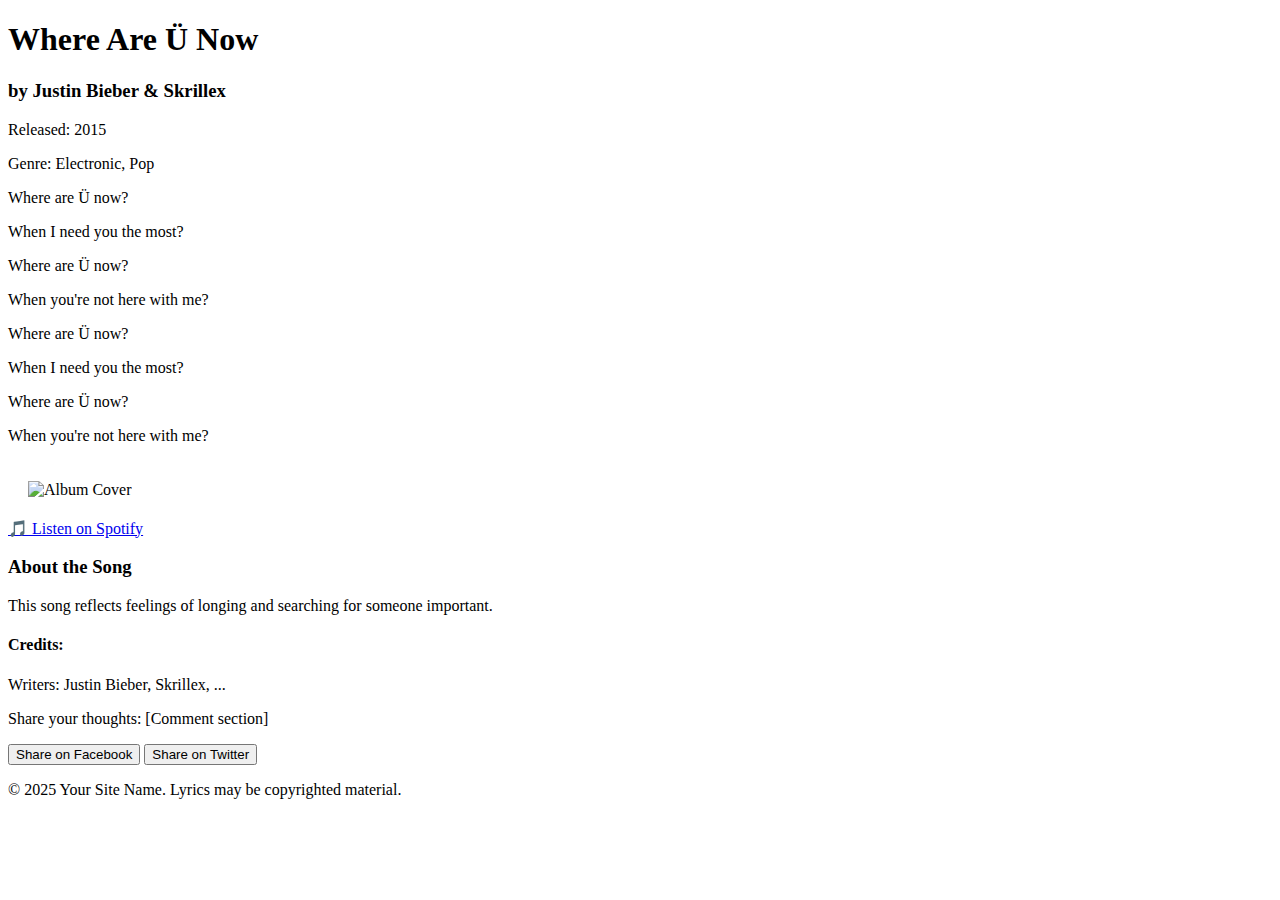
==== index.html @ 3185da14 "checking the commit" ====
<!DOCTYPE html>
<html lang="en">
<head>
    <meta charset="UTF-8">
    <meta name="viewport" content="width=device-width, initial-scale=1.0">
    <title>Where Are Ü Now - Lyrics</title>
    <link rel="stylesheet" href="styles.css"> <!-- Link to your CSS file -->
</head>
<body>

<header>
    <h1>Where Are Ü Now</h1>
    <h3>by Justin Bieber & Skrillex</h3>
    <p>Released: 2015</p>
    <p>Genre: Electronic, Pop</p>
</header>

<div class="lyrics">
    <p>Where are Ü now?</p>
    <p>When I need you the most?</p>
    <p>Where are Ü now?</p>
    <p>When you're not here with me?</p>
    <p>Where are Ü now?</p>
    <p>When I need you the most?</p>
    <p>Where are Ü now?</p>
    <p>When you're not here with me?</p>
    <!-- Add the rest of the lyrics here -->
</div>

<div class="album">
    <img src="album-cover.jpg" alt="Album Cover" style="width:200px; margin: 20px;">
    <div>
        <a class="listen-button" href="https://open.spotify.com" target="_blank">🎵 Listen on Spotify</a>
    </div>
</div>

<div class="about">
    <h3>About the Song</h3>
    <p>This song reflects feelings of longing and searching for someone important.</p>
    <h4>Credits:</h4>
    <p>Writers: Justin Bieber, Skrillex, ...</p>
</div>

<div class="footer">
    <p>Share your thoughts: [Comment section]</p>
    <div>
        <button>Share on Facebook</button>
        <button>Share on Twitter</button>
    </div>
    <p>&copy; 2025 Your Site Name. Lyrics may be copyrighted material.</p>
</div>

</body>
</html>
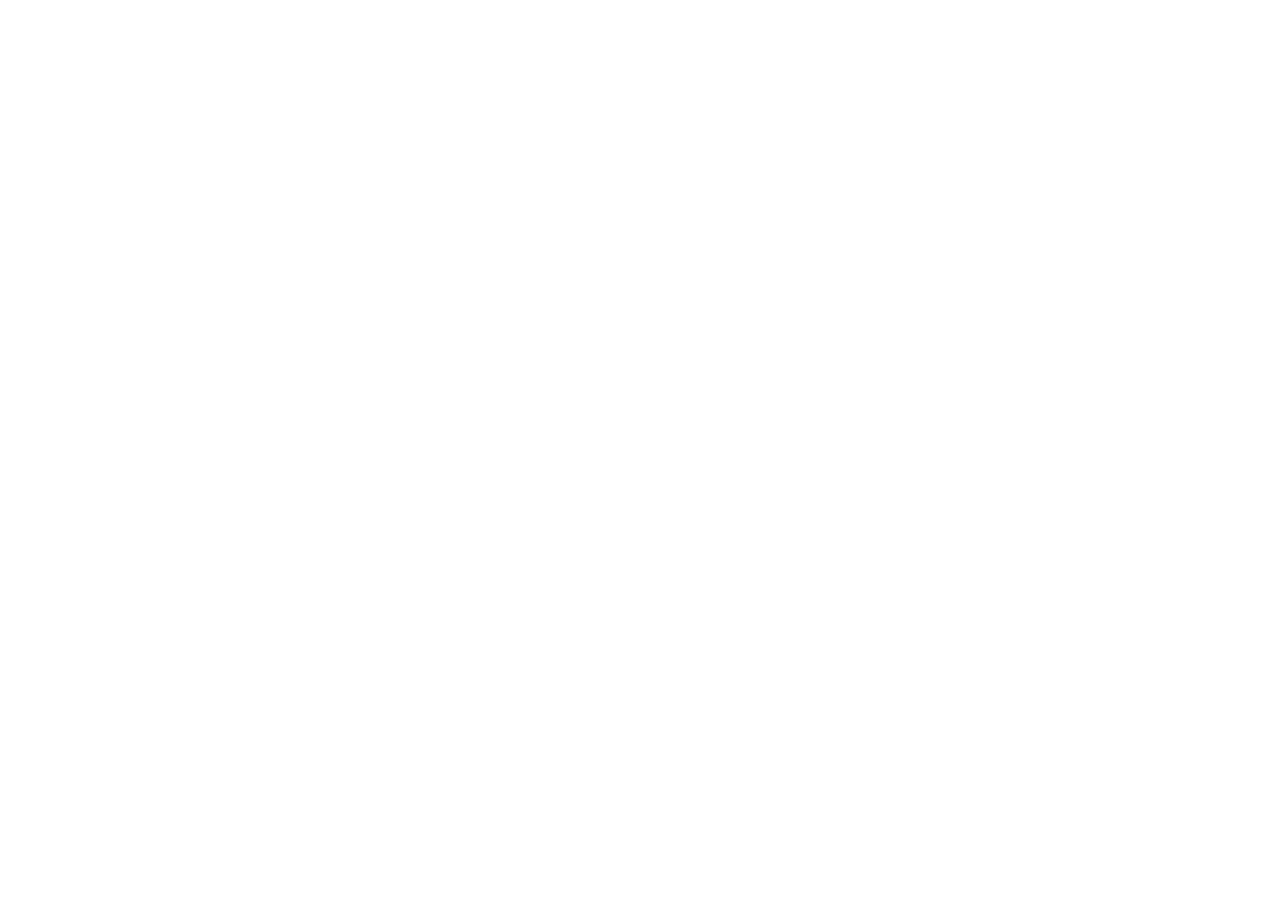
==== commit 0cb906f9: "basic html structure" ====
--- a/index.html
+++ b/index.html
@@ -1,54 +1,13 @@
 <!DOCTYPE html>
 <html lang="en">
-<head>
-    <meta charset="UTF-8">
-    <meta name="viewport" content="width=device-width, initial-scale=1.0">
-    <title>Where Are Ü Now - Lyrics</title>
-    <link rel="stylesheet" href="styles.css"> <!-- Link to your CSS file -->
-</head>
-<body>
+    <head>
+        <meta charset="UTF-8">
+        <meta name="viewport" content="width=device-width, initial-scale=1.0">
+        <title> Where Are You Now - Lost Frequencies</title>
+        <link rel="stylesheet" href="css/styles.css">
+    </head>
 
-<header>
-    <h1>Where Are Ü Now</h1>
-    <h3>by Justin Bieber & Skrillex</h3>
-    <p>Released: 2015</p>
-    <p>Genre: Electronic, Pop</p>
-</header>
-
-<div class="lyrics">
-    <p>Where are Ü now?</p>
-    <p>When I need you the most?</p>
-    <p>Where are Ü now?</p>
-    <p>When you're not here with me?</p>
-    <p>Where are Ü now?</p>
-    <p>When I need you the most?</p>
-    <p>Where are Ü now?</p>
-    <p>When you're not here with me?</p>
-    <!-- Add the rest of the lyrics here -->
-</div>
-
-<div class="album">
-    <img src="album-cover.jpg" alt="Album Cover" style="width:200px; margin: 20px;">
-    <div>
-        <a class="listen-button" href="https://open.spotify.com" target="_blank">🎵 Listen on Spotify</a>
-    </div>
-</div>
-
-<div class="about">
-    <h3>About the Song</h3>
-    <p>This song reflects feelings of longing and searching for someone important.</p>
-    <h4>Credits:</h4>
-    <p>Writers: Justin Bieber, Skrillex, ...</p>
-</div>
-
-<div class="footer">
-    <p>Share your thoughts: [Comment section]</p>
-    <div>
-        <button>Share on Facebook</button>
-        <button>Share on Twitter</button>
-    </div>
-    <p>&copy; 2025 Your Site Name. Lyrics may be copyrighted material.</p>
-</div>
-
-</body>
+    <body>
+        
+    </body>
 </html>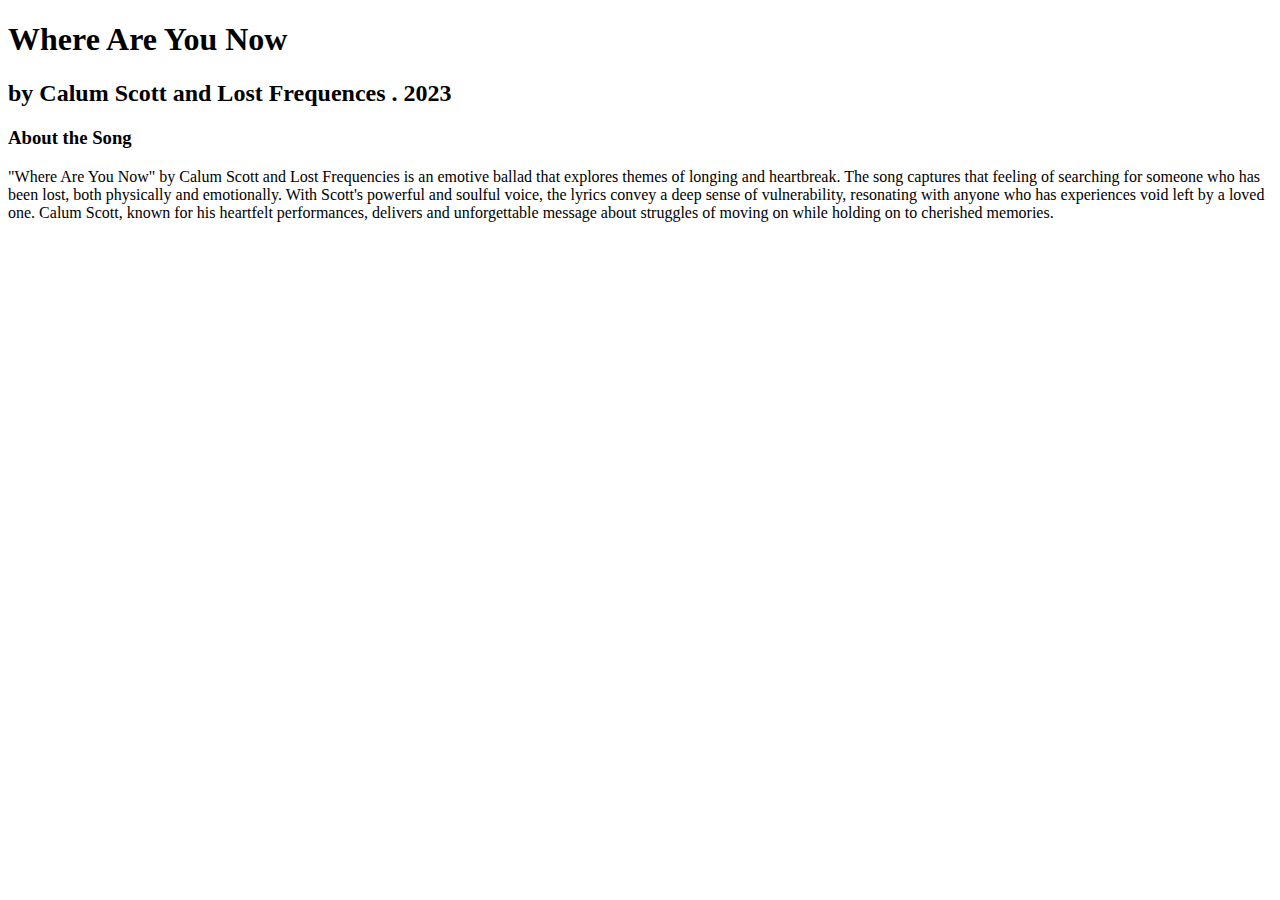
==== commit b2a088b4: "about the song added" ====
--- a/index.html
+++ b/index.html
@@ -8,6 +8,22 @@
     </head>
 
     <body>
-        
+        <header>
+            <h1>Where Are You Now</h1>
+            <h2>by Calum Scott and Lost Frequences . 2023</h2>
+        </header>
+
+        <section class="about-song">
+            <h3>About the Song</h3>
+            <p>
+                "Where Are You Now" by Calum Scott and Lost Frequencies is an emotive ballad that explores
+                themes of longing and heartbreak. The song captures that feeling of searching for someone who
+                has been lost, both physically and emotionally. 
+                With Scott's powerful and soulful voice, the lyrics convey a deep sense of vulnerability, 
+                resonating with anyone who has experiences void left by a loved one.
+                Calum Scott, known for his heartfelt performances, delivers and unforgettable message about
+                struggles of moving on while holding on to cherished memories.
+            </p>
+        </section>
     </body>
 </html>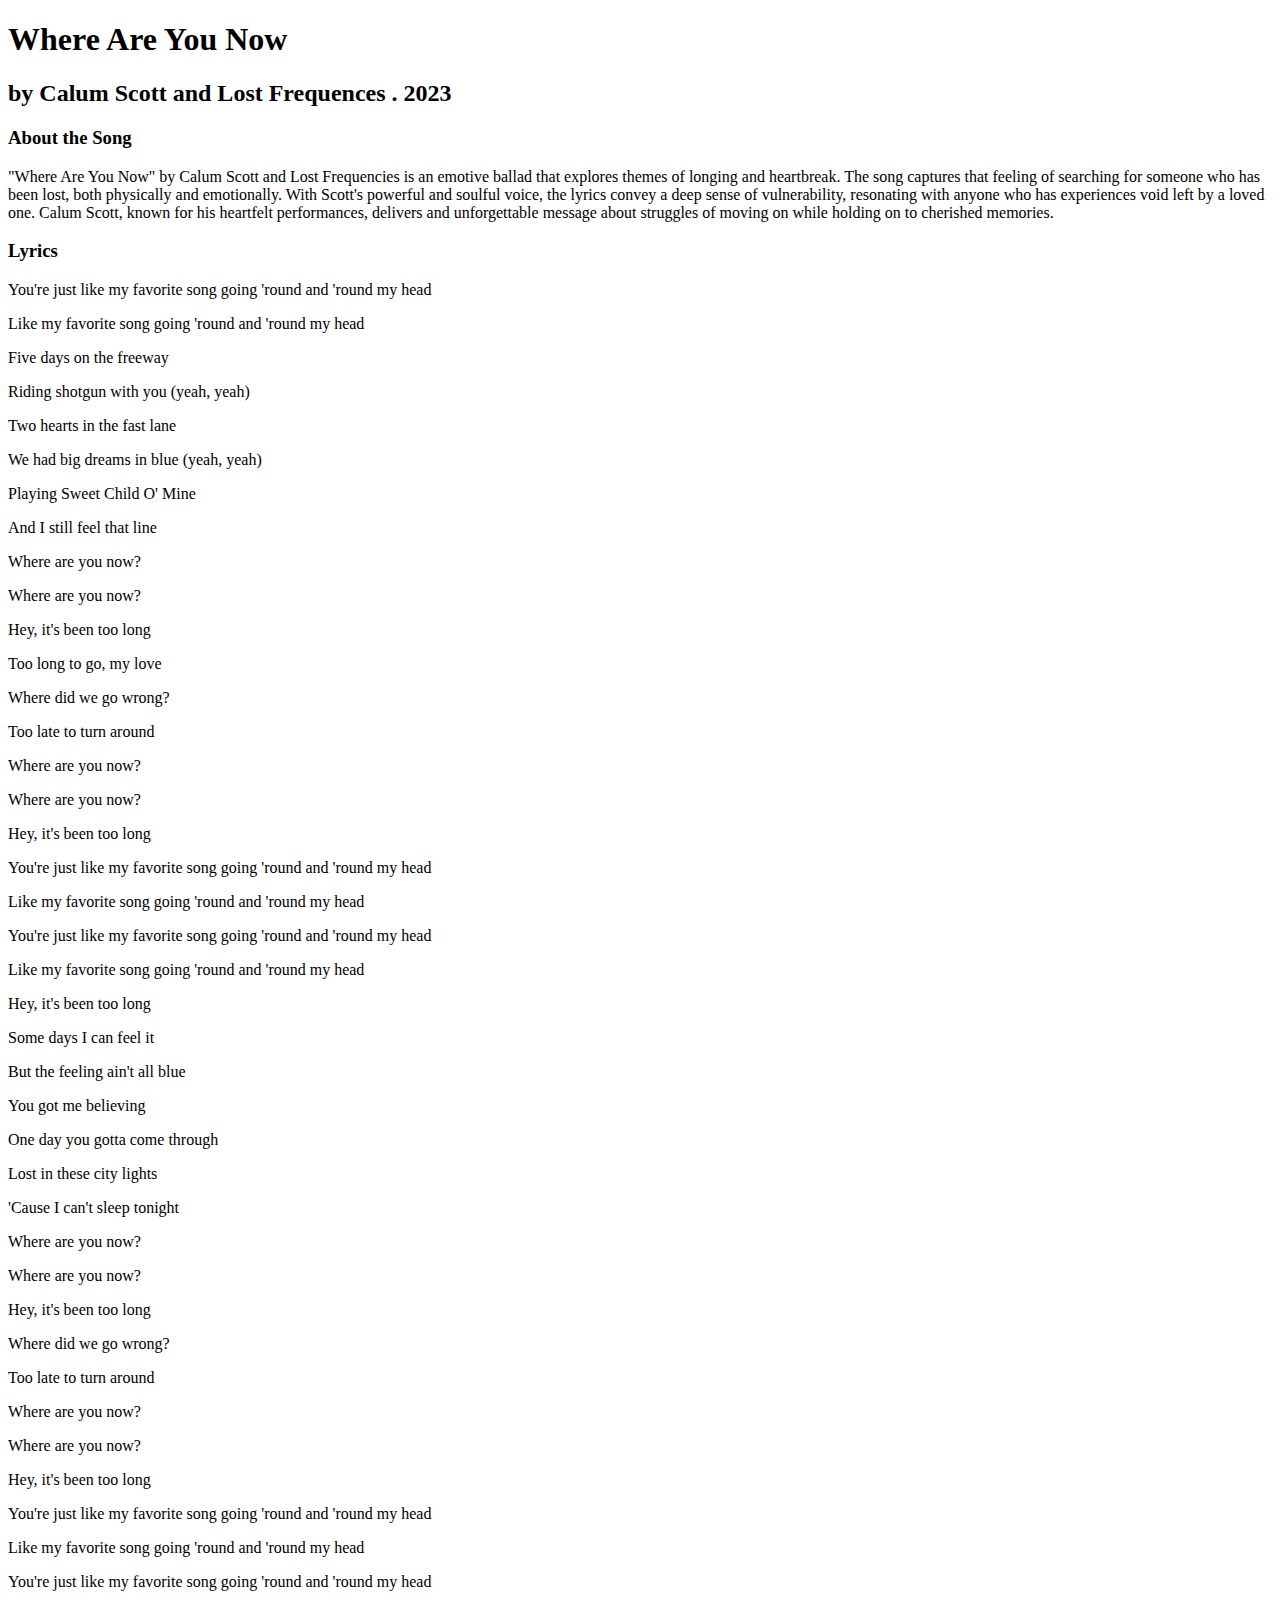
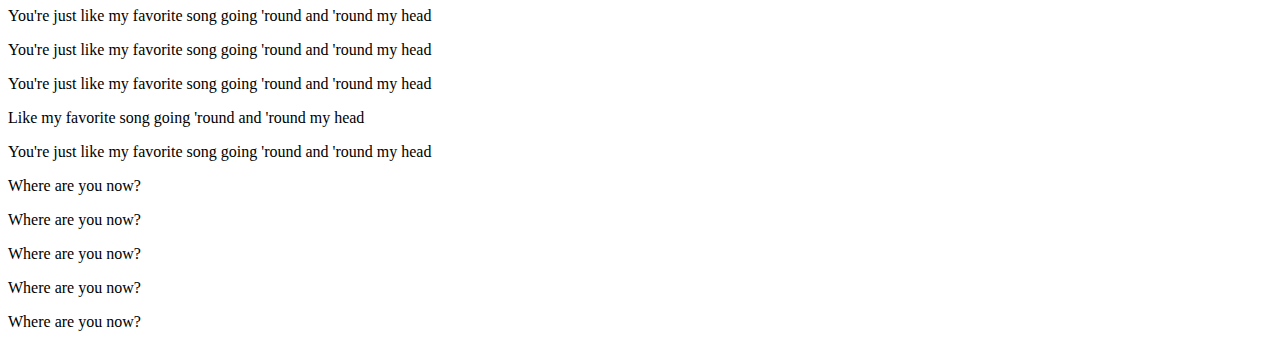
==== commit fa098f64: "pasting the lysrics" ====
--- a/index.html
+++ b/index.html
@@ -25,5 +25,58 @@
                 struggles of moving on while holding on to cherished memories.
             </p>
         </section>
+
+        <section class="song-lyrics">
+            <h3>Lyrics</h3>
+            <p>You're just like my favorite song going 'round and 'round my head</p>
+            <p>Like my favorite song going 'round and 'round my head</p>
+            <p>Five days on the freeway</p>
+            <p>Riding shotgun with you (yeah, yeah)</p>
+            <p>Two hearts in the fast lane</p>
+            <p>We had big dreams in blue (yeah, yeah)</p>
+            <p>Playing Sweet Child O' Mine</p>
+            <p>And I still feel that line</p>
+            <p>Where are you now?</p>
+            <p>Where are you now?</p>
+            <p>Hey, it's been too long</p>
+            <p>Too long to go, my love</p>
+            <p>Where did we go wrong?</p>
+            <p>Too late to turn around</p>
+            <p>Where are you now?</p>
+            <p>Where are you now?</p>
+            <p>Hey, it's been too long</p>
+            <p>You're just like my favorite song going 'round and 'round my head</p>
+            <p>Like my favorite song going 'round and 'round my head</p>
+            <p>You're just like my favorite song going 'round and 'round my head</p>
+            <p>Like my favorite song going 'round and 'round my head</p>
+            <p>Hey, it's been too long</p>
+            <p>Some days I can feel it</p>
+            <p>But the feeling ain't all blue</p>
+            <p>You got me believing</p>
+            <p>One day you gotta come through</p>
+            <p>Lost in these city lights</p>
+            <p>'Cause I can't sleep tonight</p>
+            <p>Where are you now?</p>
+            <p>Where are you now?</p>
+            <p>Hey, it's been too long</p>
+            <p>Where did we go wrong?</p>
+            <p>Too late to turn around</p>
+            <p>Where are you now?</p>
+            <p>Where are you now?</p>
+            <p>Hey, it's been too long</p>
+            <p>You're just like my favorite song going 'round and 'round my head</p>
+            <p>Like my favorite song going 'round and 'round my head</p>
+            <p>You're just like my favorite song going 'round and 'round my head</p>
+            <p>You're just like my favorite song going 'round and 'round my head</p>
+            <p>You're just like my favorite song going 'round and 'round my head</p>
+            <p>You're just like my favorite song going 'round and 'round my head</p>
+            <p>Like my favorite song going 'round and 'round my head</p>
+            <p>You're just like my favorite song going 'round and 'round my head</p>
+            <p>Where are you now?</p>
+            <p>Where are you now?</p>
+            <p>Where are you now?</p>
+            <p>Where are you now?</p>
+            <p>Where are you now?</p>
+        </section>
     </body>
 </html>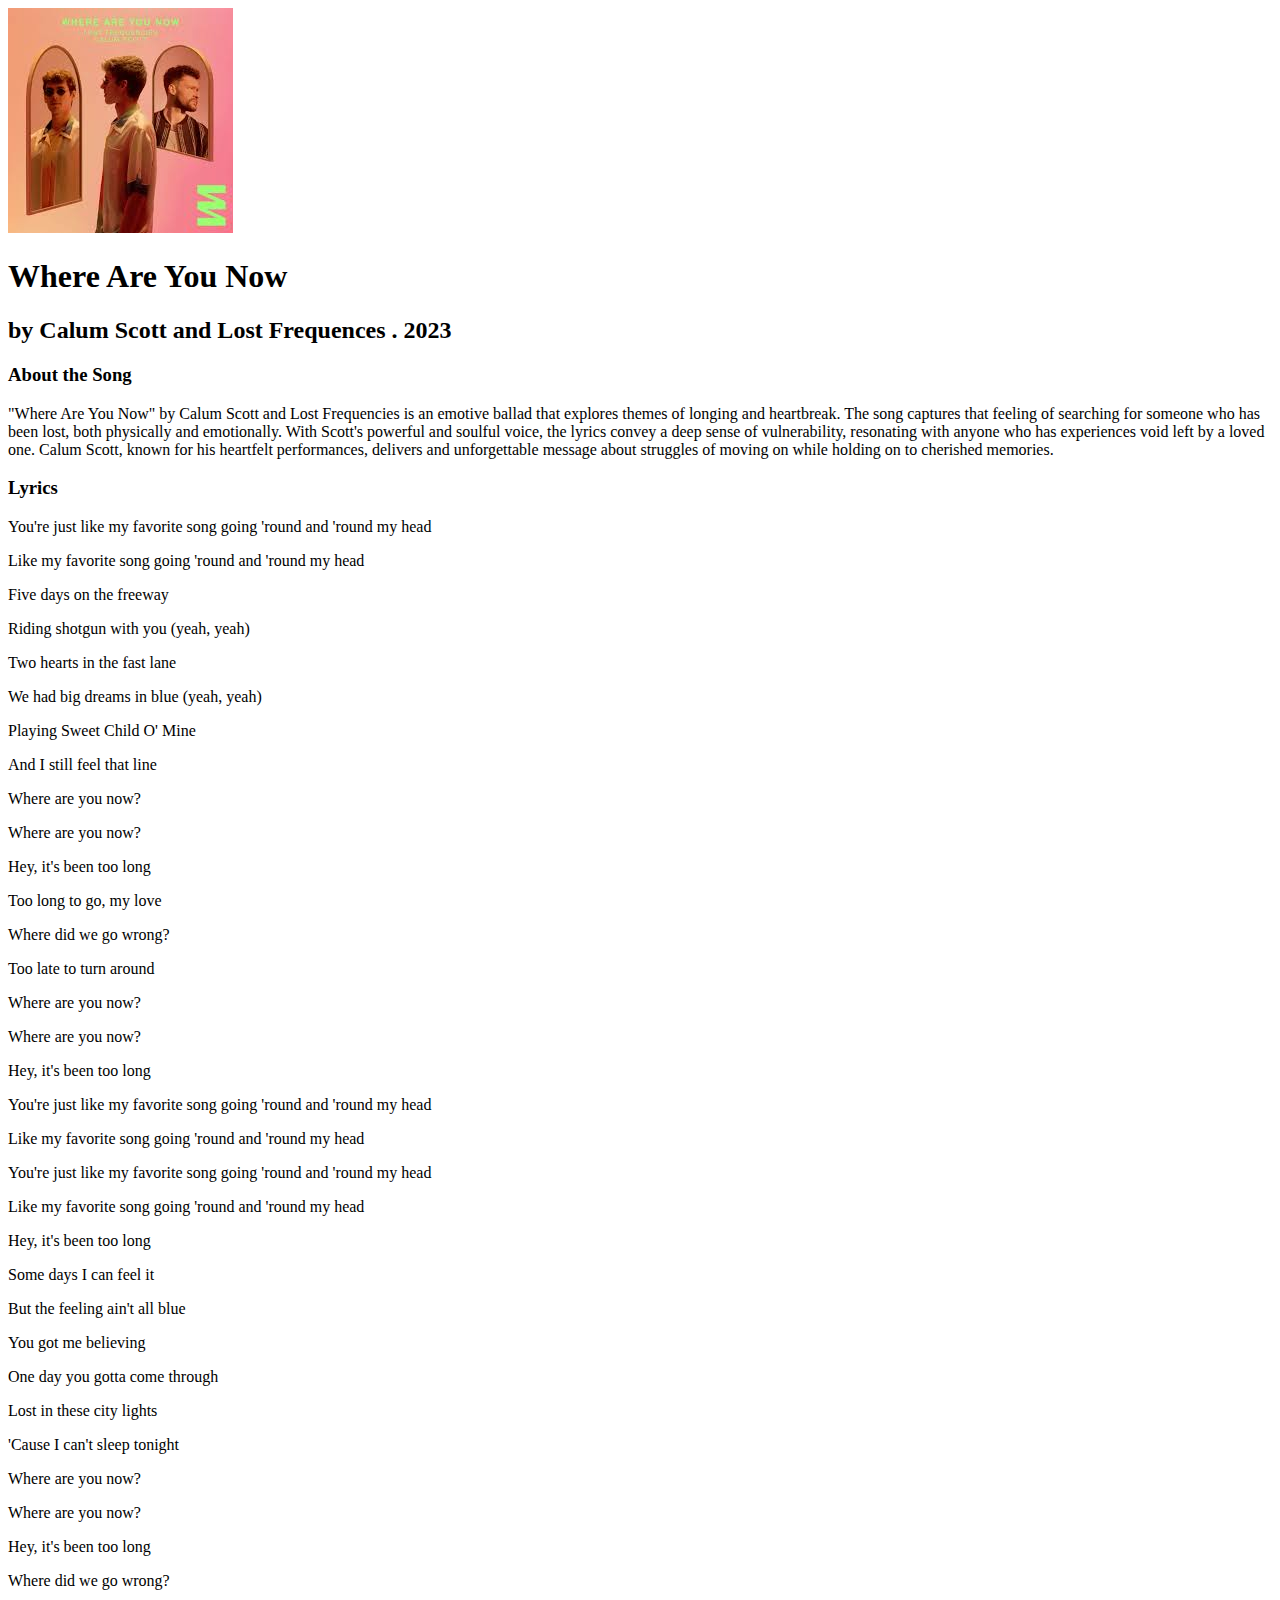
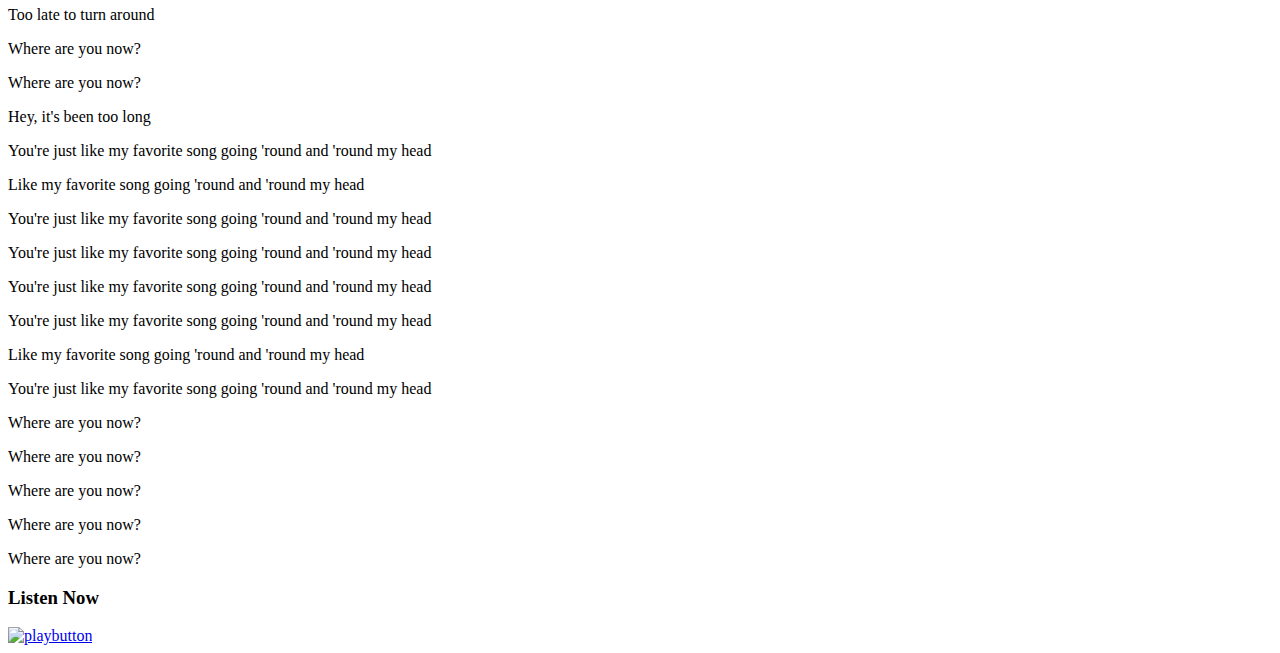
==== commit 084ee74b: "adding the song play" ====
--- a/index.html
+++ b/index.html
@@ -8,6 +8,11 @@
     </head>
 
     <body>
+
+        <section class="song-image">
+            <img src="[data-uri]" alt="album cover">
+        </section>
+
         <header>
             <h1>Where Are You Now</h1>
             <h2>by Calum Scott and Lost Frequences . 2023</h2>
@@ -78,5 +83,14 @@
             <p>Where are you now?</p>
             <p>Where are you now?</p>
         </section>
+
+        <section class="song-play">
+            <h3>Listen Now</h3>
+            <div class="playbutton-container">
+                <a href="https://youtu.be/PoP2Sa7wYNQ?si=AZ7JjFKxvcIIM1Lz" target="_blank">
+                    <img src="https://png.pngtree.com/png-clipart/20230914/original/pngtree-play-button-for-game-vector-png-image_11130437.png" alt="playbutton">
+                </a>
+            </div>
+        </section>
     </body>
 </html>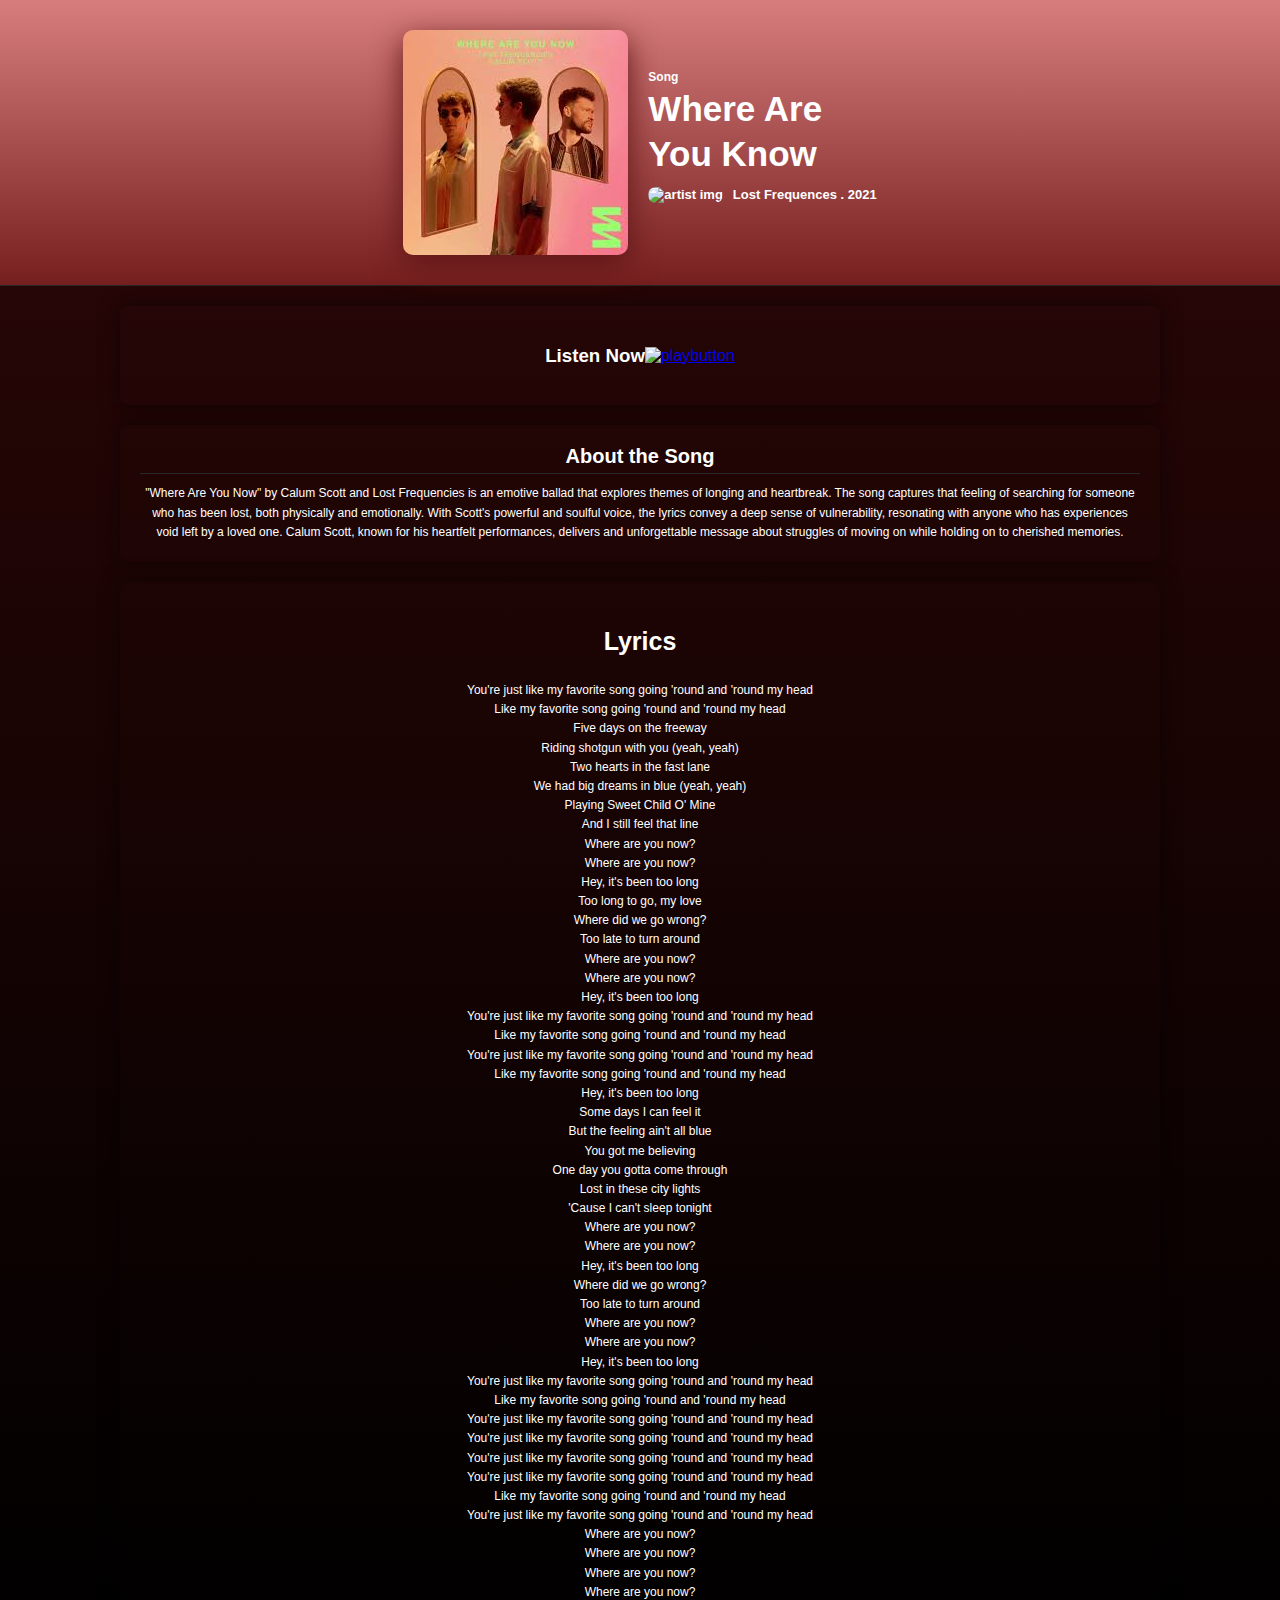
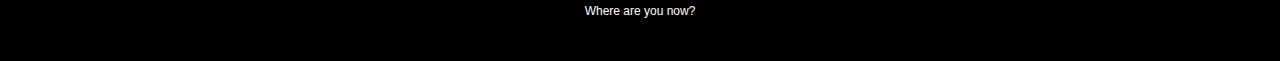
==== commit b7c7bce2: "Css" ====
--- a/index.html
+++ b/index.html
@@ -8,15 +8,26 @@
     </head>
 
     <body>
-
-        <section class="song-image">
-            <img src="[data-uri]" alt="album cover">
+        <header>
+            <div class="header-content">
+                <img src="[data-uri]" alt="album cover">
+            </div>           
+            <div class="header-text">     
+                <h1>Song</h1>
+                <h2>Where Are</h2>
+                <h2>You Know</h2>
+                <h3><img src="https://encrypted-tbn0.gstatic.com/images?q=tbn:ANd9GcQzJgxO_dWk2omklrQUsTdqVWjM_4t3v7ORFA&s" alt="artist img">Lost Frequences . 2021</h3>
+            </div>
+        </header>
+        
+        <section class="song-play">
+            <h3>Listen Now</h3>
+            <div class="playbutton-container">
+                <a href="https://youtu.be/PoP2Sa7wYNQ?si=AZ7JjFKxvcIIM1Lz" target="_blank">
+                    <img src="https://uxwing.com/wp-content/themes/uxwing/download/video-photography-multimedia/play-button-green-icon.png" alt="playbutton">
+                </a>
+            </div>
         </section>
-
-        <header>
-            <h1>Where Are You Now</h1>
-            <h2>by Calum Scott and Lost Frequences . 2023</h2>
-        </header>
 
         <section class="about-song">
             <h3>About the Song</h3>
@@ -84,13 +95,5 @@
             <p>Where are you now?</p>
         </section>
 
-        <section class="song-play">
-            <h3>Listen Now</h3>
-            <div class="playbutton-container">
-                <a href="https://youtu.be/PoP2Sa7wYNQ?si=AZ7JjFKxvcIIM1Lz" target="_blank">
-                    <img src="https://png.pngtree.com/png-clipart/20230914/original/pngtree-play-button-for-game-vector-png-image_11130437.png" alt="playbutton">
-                </a>
-            </div>
-        </section>
     </body>
 </html>--- a/css/styles.css
+++ b/css/styles.css
@@ -0,0 +1,109 @@
+body {
+    margin: 0;
+    background: linear-gradient(rgb(46, 7, 7), black);
+    color: #ffffff;
+}
+
+header {
+    display: flex;
+    align-items: center;
+    justify-content: center;
+    padding: 30px;
+    background: linear-gradient(#d77d7d, rgb(118, 31, 31)); 
+    border-bottom: 1px solid #282828; /* Light border for separation */
+}
+
+.header-content {
+    display: flex;
+}
+
+.header-content img{
+    height: auto;
+    border-radius: 10px;
+    box-shadow: 0 10px 30px rgb(96, 21, 21);
+    transition: transform 0.3s ease, box-shadow 0.3s ease;
+}
+
+.header-content img:hover {
+    transform: scale(1.1); /* Scale up on hover */
+    box-shadow: 0 2px 25px rgba(170, 221, 141, 0.7);
+}
+
+.header-text {
+    margin-left: 20px; /* Add left margin to create space from the image */
+    font-family:Verdana, Geneva, Tahoma, sans-serif;
+
+}
+
+.header-text h1 {
+    margin: 0;
+    font-size: 12px; /* Title size */
+    font-weight: bolder; /* Bold title */
+}
+
+.header-text h2 {
+    margin: 5px 0 0 0; /* Margin adjustments */
+    font-size: 35px; /* Subtitle size */
+    color: #ffffff; /* Slightly lighter color for subtitle */
+}
+
+.header-text h3 {
+    font-size: 13px; /* Subtitle size */
+    color: #ffffff; /* Slightly lighter color for subtitle */
+}
+
+.header-text h3 img{
+    height:auto;
+    width: 30px;
+    border-radius: 20px;
+    margin-right: 10px;
+
+}
+
+.about-song, .song-lyrics, .song-play {
+    font-family:Verdana, Geneva, Tahoma, sans-serif;
+    width: 80%;
+    max-width: 1000px;
+    justify-content: center;
+    border-radius: 8px; /* Rounded corners */
+    margin: 20px auto; /* Margin for sections */
+    padding: 20px; /* Inner padding */
+    box-shadow: 0 0 20px rgba(0, 0, 0, 0.5); /* Shadow for depth */
+}
+
+.about-song h3 {
+    text-align: center;
+    font-size: 20px;
+    margin: 0 0 10px 0; /* Margin adjustment */
+    border-bottom: 1px solid #282828; /* Border under section title */
+    padding-bottom: 5px; /* Space below title */
+}
+
+.song-lyrics h3 {
+    font-size: 25px;
+    text-align: center;
+}
+
+p {
+    margin: 0;
+    text-align: center;
+    font-size: 12px; /* Font size for lyrics and content */
+    line-height: 1.6; /* Line height for readability */
+}
+
+.song-play {
+    display: flex;
+    justify-content: center; /* Center the play button */
+    align-items: center; /* Center vertically */
+}
+
+.playbutton-container img {
+    width: 50px; /* Button size */
+    height: auto; /* Maintain aspect ratio */
+    cursor: pointer; /* Pointer on hover */
+    transition: transform 0.2s; /* Animation on hover */
+}
+
+.playbutton-container img:hover {
+    transform: scale(1.1); /* Scale up on hover */
+}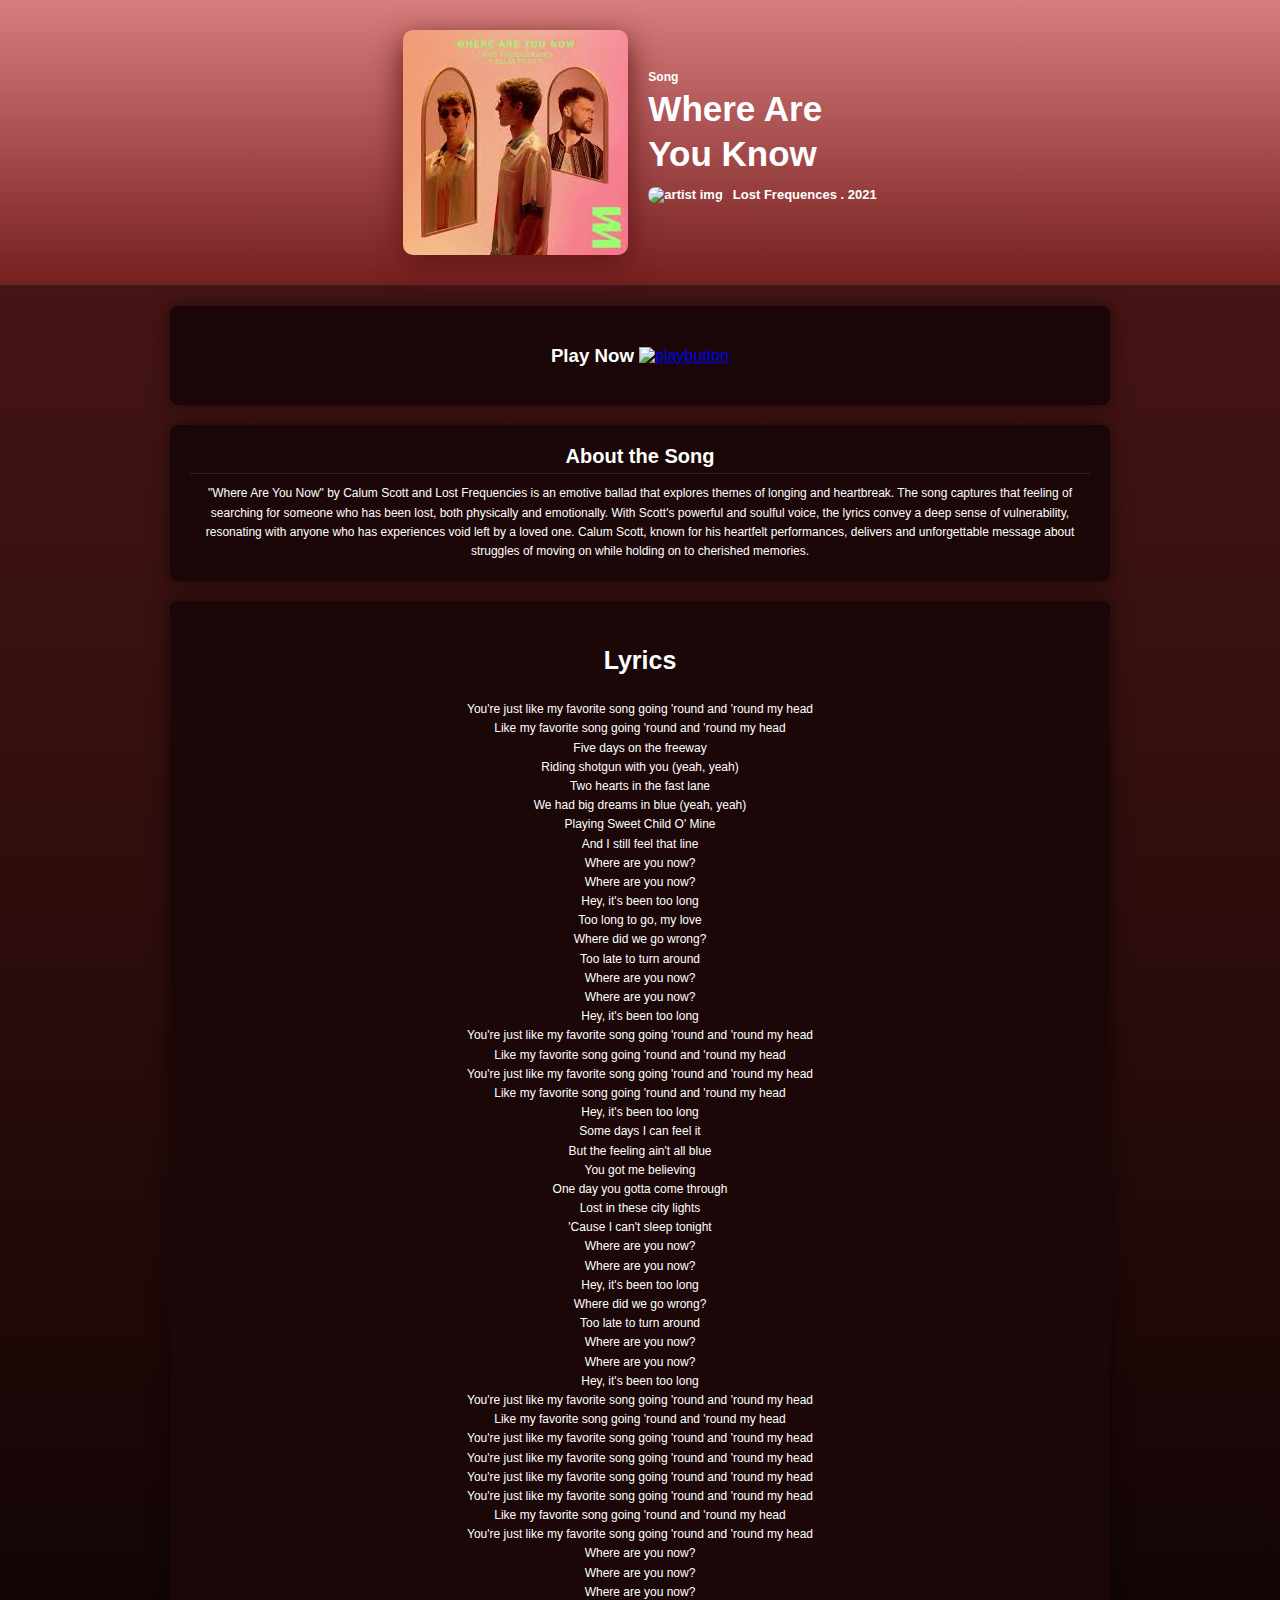
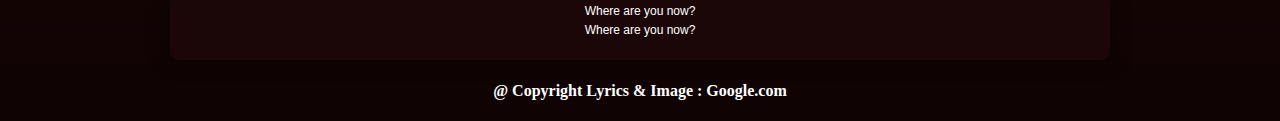
==== commit 292aae6e: "done" ====
--- a/index.html
+++ b/index.html
@@ -19,9 +19,11 @@
                 <h3><img src="https://encrypted-tbn0.gstatic.com/images?q=tbn:ANd9GcQzJgxO_dWk2omklrQUsTdqVWjM_4t3v7ORFA&s" alt="artist img">Lost Frequences . 2021</h3>
             </div>
         </header>
-        
+
         <section class="song-play">
-            <h3>Listen Now</h3>
+            <h3>
+                Play Now&nbsp;
+            </h3>
             <div class="playbutton-container">
                 <a href="https://youtu.be/PoP2Sa7wYNQ?si=AZ7JjFKxvcIIM1Lz" target="_blank">
                     <img src="https://uxwing.com/wp-content/themes/uxwing/download/video-photography-multimedia/play-button-green-icon.png" alt="playbutton">
@@ -94,6 +96,11 @@
             <p>Where are you now?</p>
             <p>Where are you now?</p>
         </section>
+        </div>
+
+        <footer>
+            <h4>@ Copyright Lyrics & Image : Google.com </h4>
+        </footer>
 
     </body>
 </html>--- a/css/styles.css
+++ b/css/styles.css
@@ -1,6 +1,6 @@
 body {
     margin: 0;
-    background: linear-gradient(rgb(46, 7, 7), black);
+    background: linear-gradient(rgb(80, 24, 24), rgb(15, 3, 3));
     color: #ffffff;
 }
 
@@ -10,7 +10,7 @@
     justify-content: center;
     padding: 30px;
     background: linear-gradient(#d77d7d, rgb(118, 31, 31)); 
-    border-bottom: 1px solid #282828; /* Light border for separation */
+    border-bottom: 1px solid #282828; 
 }
 
 .header-content {
@@ -25,31 +25,30 @@
 }
 
 .header-content img:hover {
-    transform: scale(1.1); /* Scale up on hover */
+    transform: scale(1.1);
     box-shadow: 0 2px 25px rgba(170, 221, 141, 0.7);
 }
 
 .header-text {
-    margin-left: 20px; /* Add left margin to create space from the image */
+    margin-left: 20px;
     font-family:Verdana, Geneva, Tahoma, sans-serif;
-
 }
 
 .header-text h1 {
     margin: 0;
-    font-size: 12px; /* Title size */
-    font-weight: bolder; /* Bold title */
+    font-size: 12px; 
+    font-weight: bolder;
 }
 
 .header-text h2 {
-    margin: 5px 0 0 0; /* Margin adjustments */
-    font-size: 35px; /* Subtitle size */
-    color: #ffffff; /* Slightly lighter color for subtitle */
+    margin: 5px 0 0 0;
+    font-size: 35px;
+    color: #ffffff;
 }
 
 .header-text h3 {
-    font-size: 13px; /* Subtitle size */
-    color: #ffffff; /* Slightly lighter color for subtitle */
+    font-size: 13px;
+    color: #ffffff;
 }
 
 .header-text h3 img{
@@ -61,22 +60,23 @@
 }
 
 .about-song, .song-lyrics, .song-play {
+    background-color: rgb(27, 7, 7);
     font-family:Verdana, Geneva, Tahoma, sans-serif;
     width: 80%;
-    max-width: 1000px;
+    max-width: 900px;
     justify-content: center;
-    border-radius: 8px; /* Rounded corners */
-    margin: 20px auto; /* Margin for sections */
-    padding: 20px; /* Inner padding */
-    box-shadow: 0 0 20px rgba(0, 0, 0, 0.5); /* Shadow for depth */
+    border-radius: 8px;
+    margin: 20px auto;
+    padding: 20px;
+    box-shadow: 0 0 20px rgba(0, 0, 0, 0.5);
 }
 
 .about-song h3 {
     text-align: center;
     font-size: 20px;
-    margin: 0 0 10px 0; /* Margin adjustment */
-    border-bottom: 1px solid #282828; /* Border under section title */
-    padding-bottom: 5px; /* Space below title */
+    margin: 0 0 10px 0;
+    border-bottom: 1px solid #282828;
+    padding-bottom: 5px;
 }
 
 .song-lyrics h3 {
@@ -87,23 +87,27 @@
 p {
     margin: 0;
     text-align: center;
-    font-size: 12px; /* Font size for lyrics and content */
-    line-height: 1.6; /* Line height for readability */
+    font-size: 12px; 
+    line-height: 1.6;
 }
 
 .song-play {
     display: flex;
-    justify-content: center; /* Center the play button */
-    align-items: center; /* Center vertically */
+    justify-content: center;
+    align-items: center;
 }
 
 .playbutton-container img {
-    width: 50px; /* Button size */
-    height: auto; /* Maintain aspect ratio */
-    cursor: pointer; /* Pointer on hover */
-    transition: transform 0.2s; /* Animation on hover */
+    width: 50px;
+    height: auto;
+    cursor: pointer;
+    transition: transform 0.2s;
 }
 
 .playbutton-container img:hover {
-    transform: scale(1.1); /* Scale up on hover */
+    transform: scale(1.1);
+}
+
+footer {
+    text-align: center;
 }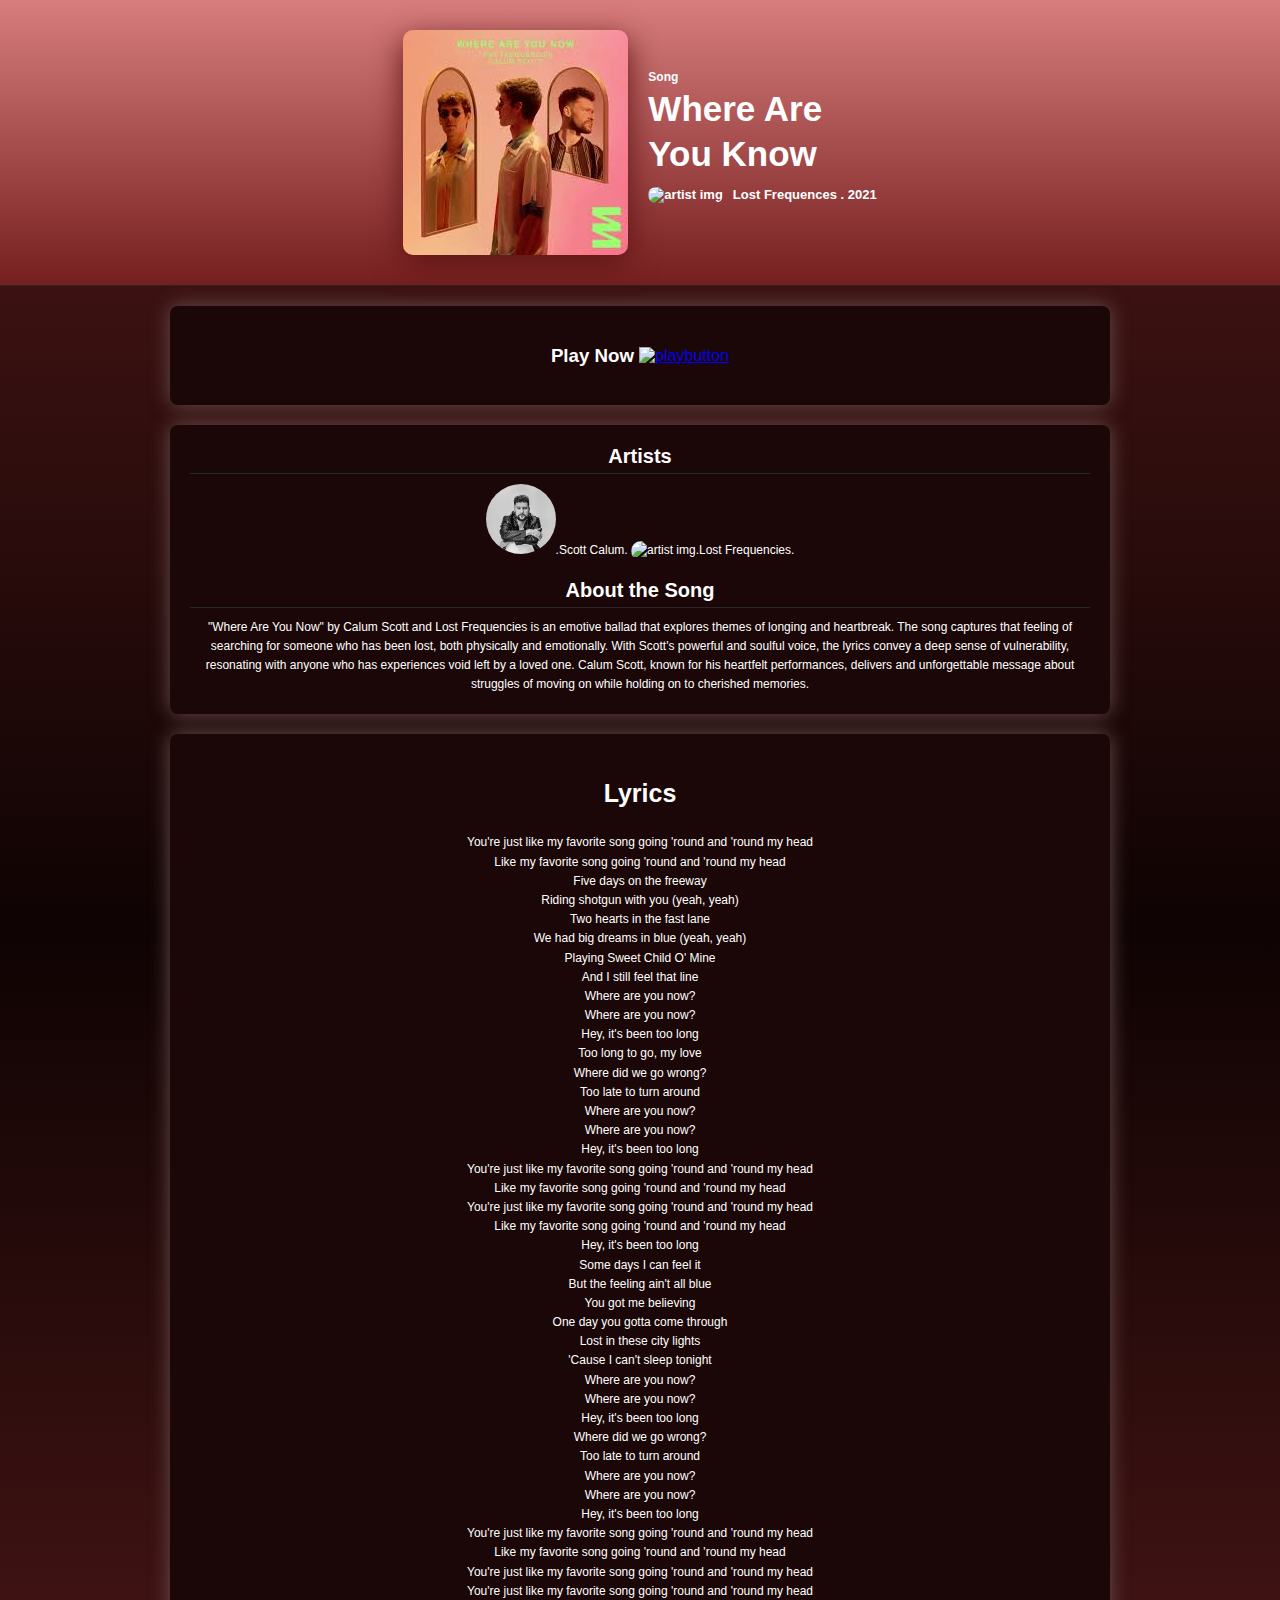
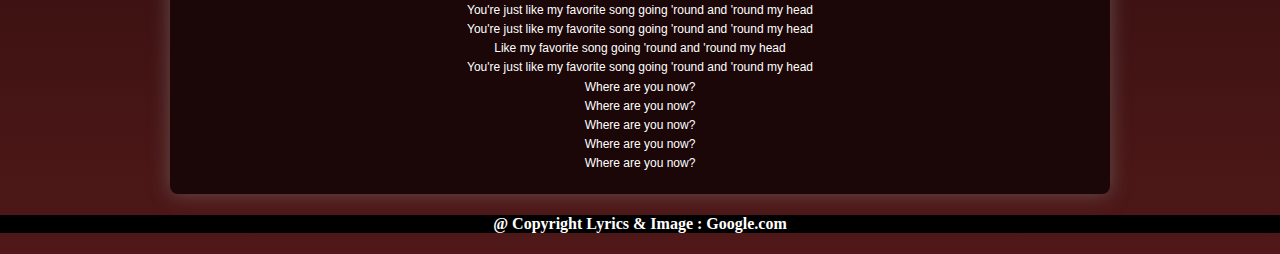
==== commit 42261af1: "Complete Code" ====
--- a/index.html
+++ b/index.html
@@ -32,6 +32,10 @@
         </section>
 
         <section class="about-song">
+            <h3>Artists</h3>
+            <p><img src="[data-uri]" alt="calum scott">.Scott Calum.
+            <img src="https://encrypted-tbn0.gstatic.com/images?q=tbn:ANd9GcQzJgxO_dWk2omklrQUsTdqVWjM_4t3v7ORFA&s" alt="artist img">.Lost Frequencies.</p>
+            <br>
             <h3>About the Song</h3>
             <p>
                 "Where Are You Now" by Calum Scott and Lost Frequencies is an emotive ballad that explores
@@ -96,7 +100,6 @@
             <p>Where are you now?</p>
             <p>Where are you now?</p>
         </section>
-        </div>
 
         <footer>
             <h4>@ Copyright Lyrics & Image : Google.com </h4>
--- a/css/styles.css
+++ b/css/styles.css
@@ -1,6 +1,6 @@
 body {
     margin: 0;
-    background: linear-gradient(rgb(80, 24, 24), rgb(15, 3, 3));
+    background: linear-gradient(rgb(80, 24, 24), rgb(15, 3, 3),rgb(80, 24, 24));
     color: #ffffff;
 }
 
@@ -56,8 +56,8 @@
     width: 30px;
     border-radius: 20px;
     margin-right: 10px;
+}
 
-}
 
 .about-song, .song-lyrics, .song-play {
     background-color: rgb(27, 7, 7);
@@ -68,7 +68,7 @@
     border-radius: 8px;
     margin: 20px auto;
     padding: 20px;
-    box-shadow: 0 0 20px rgba(0, 0, 0, 0.5);
+    box-shadow: 0 0 20px rgb(105, 79, 79);
 }
 
 .about-song h3 {
@@ -79,6 +79,11 @@
     padding-bottom: 5px;
 }
 
+.about-song img {
+    height: auto;
+    width: 70px;
+    border-radius: 35px;
+}
 .song-lyrics h3 {
     font-size: 25px;
     text-align: center;
@@ -110,4 +115,5 @@
 
 footer {
     text-align: center;
+    background-color: rgb(0, 0, 0);
 }